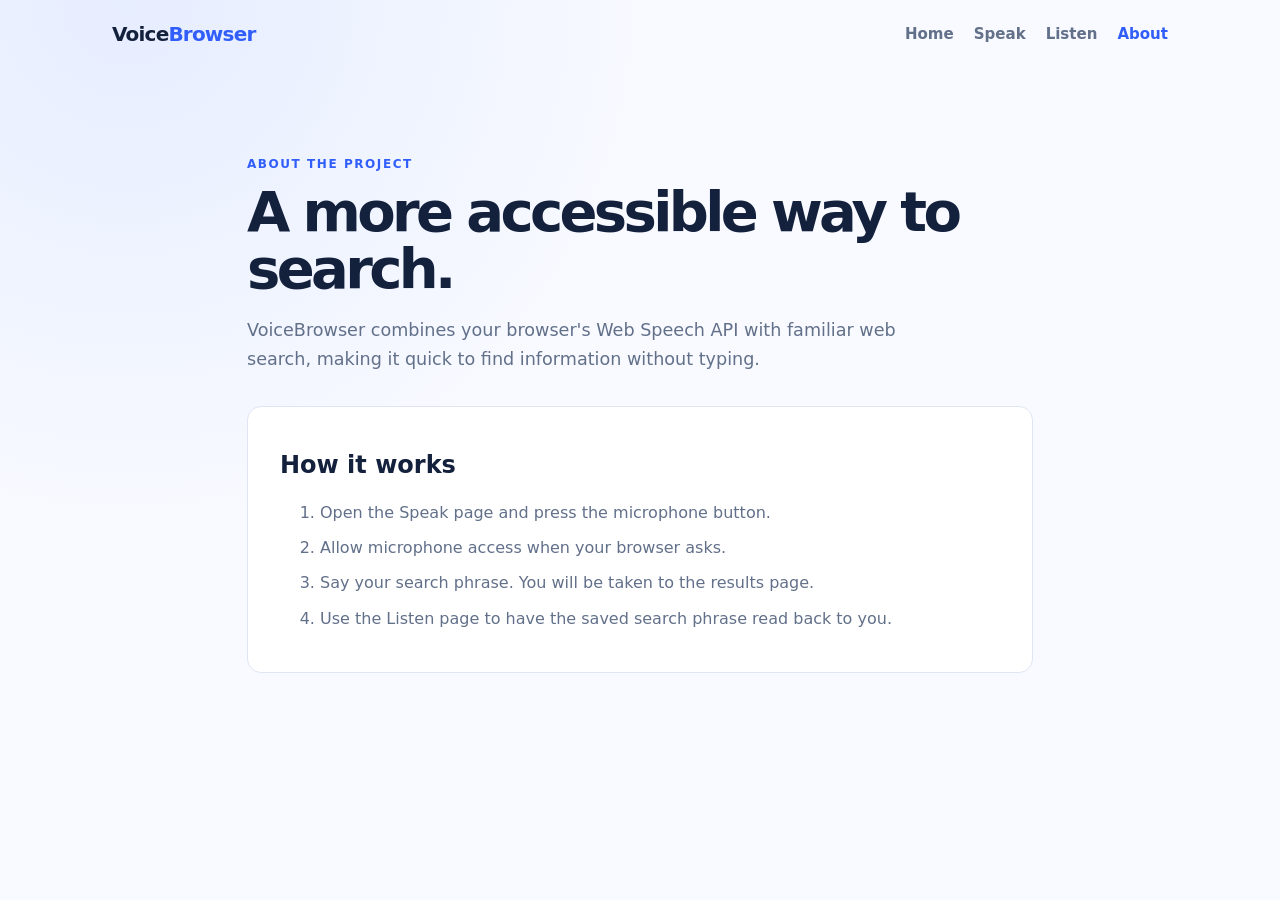
==== about.html @ a7a64753 "Initial voice-enabled smart browser" ====
<!DOCTYPE html>
<html lang="en"><head><meta charset="UTF-8"><meta name="viewport" content="width=device-width, initial-scale=1.0"><title>About | VoiceBrowser</title><link rel="stylesheet" href="assets/css/style.css"></head>
<body><header class="site-header"><a class="brand" href="index.html">Voice<span>Browser</span></a><nav aria-label="Main navigation"><a href="index.html">Home</a><a href="speak.html">Speak</a><a href="listen.html">Listen</a><a class="active" href="about.html">About</a></nav></header>
<main class="page-content"><p class="eyebrow">ABOUT THE PROJECT</p><h1>A more accessible way to search.</h1><p class="lead">VoiceBrowser combines your browser's Web Speech API with familiar web search, making it quick to find information without typing.</p><section class="info-card"><h2>How it works</h2><ol><li>Open the Speak page and press the microphone button.</li><li>Allow microphone access when your browser asks.</li><li>Say your search phrase. You will be taken to the results page.</li><li>Use the Listen page to have the saved search phrase read back to you.</li></ol></section></main><script src="assets/js/main.js"></script></body></html>
---- assets/css/style.css ----
:root { --ink:#14213d; --muted:#62708a; --blue:#315efb; --pale:#edf2ff; --line:#dfe5f2; font-family:Inter, ui-sans-serif, system-ui, -apple-system, BlinkMacSystemFont, "Segoe UI", sans-serif; color:var(--ink); background:#f8faff; }
* { box-sizing:border-box; }
body { min-height:100vh; margin:0; background:radial-gradient(circle at 10% 0, #e6edff, transparent 34rem), #f8faff; }
a { color:inherit; text-decoration:none; }
.site-header { align-items:center; display:flex; justify-content:space-between; margin:auto; max-width:1120px; padding:1.4rem 2rem; }
.brand { font-size:1.25rem; font-weight:800; letter-spacing:-.04em; }.brand span { color:var(--blue); }
nav { display:flex; gap:1.25rem; } nav a { color:var(--muted); font-size:.94rem; font-weight:600; } nav a:hover, nav a.active { color:var(--blue); }
.hero, .page-content { margin:auto; max-width:900px; padding:5.5rem 2rem; }.hero { text-align:center; }.page-content { max-width:850px; }.centered { text-align:center; }
.eyebrow { color:var(--blue); font-size:.75rem; font-weight:800; letter-spacing:.13em; margin:0 0 .75rem; }.hero h1, .page-content h1 { font-size:clamp(2.25rem, 7vw, 4.6rem); letter-spacing:-.065em; line-height:1.02; margin:.25rem 0 1.2rem; }.page-content h1 { font-size:clamp(2rem, 5vw, 3.5rem); }.hero h1 span { color:var(--blue); }
.lead { color:var(--muted); font-size:1.1rem; line-height:1.65; margin:0 auto 2rem; max-width:650px; }.page-content:not(.centered) .lead { margin-left:0; }
.action-grid { display:grid; gap:1rem; grid-template-columns:repeat(2, minmax(0, 1fr)); margin:2.5rem auto 0; max-width:680px; text-align:left; }.action-card { background:#fff; border:1px solid var(--line); border-radius:18px; box-shadow:0 10px 28px #2534590b; display:flex; flex-direction:column; gap:.4rem; padding:1.5rem; transition:.2s ease; }.action-card:hover { border-color:#aebfff; box-shadow:0 14px 32px #315efb1c; transform:translateY(-3px); }.action-card.primary { background:var(--blue); border-color:var(--blue); color:#fff; }.icon { font-size:1.6rem; margin-bottom:.4rem; }.action-card strong { font-size:1.1rem; }.action-card small { color:var(--muted); }.action-card.primary small { color:#dce5ff; }
.button { background:var(--blue); border:1px solid var(--blue); border-radius:9px; color:#fff; cursor:pointer; display:inline-block; font:inherit; font-weight:700; padding:.7rem 1rem; }.button:hover { background:#214ad5; }.button.secondary { background:#fff; color:var(--ink); margin-left:.5rem; }
.search-form { margin:2rem auto; max-width:640px; text-align:left; }.search-form label { display:block; font-weight:700; margin-bottom:.5rem; }.search-form div { display:flex; gap:.6rem; }.search-form input { border:1px solid var(--line); border-radius:9px; font:inherit; min-width:0; padding:.75rem .9rem; flex:1; }.search-form input:focus { border-color:var(--blue); outline:3px solid #315efb22; }
.search-term { color:var(--muted); font-weight:700; }.result-card { background:#fff; border:1px solid var(--line); border-radius:16px; margin:1rem 0 1.5rem; padding:1.7rem; }.result-card h1 { font-size:clamp(1.7rem, 4vw, 2.6rem); }.result-actions { display:flex; gap:.6rem; }
.mic-button { background:var(--blue); border:0; border-radius:50%; box-shadow:0 14px 30px #315efb4d; color:#fff; cursor:pointer; font-size:2.2rem; height:96px; transition:.2s ease; width:96px; }.mic-button:hover, .mic-button.is-listening { transform:scale(1.06); }.mic-button.is-listening { animation:pulse 1.25s infinite; background:#df3c5e; }.mic-button:disabled { cursor:not-allowed; opacity:.55; }.status { color:var(--muted); margin:1.5rem 0 .5rem; }.transcript { font-size:1.1rem; font-weight:700; }.text-link { color:var(--blue); display:inline-block; margin-top:1.5rem; text-decoration:underline; }.info-card { background:#fff; border:1px solid var(--line); border-radius:14px; margin-top:2rem; padding:1.5rem 2rem; }.info-card li { color:var(--muted); line-height:1.7; margin:.5rem 0; }.site-footer { color:var(--muted); font-size:.85rem; padding:2rem; text-align:center; }
@keyframes pulse { 50% { box-shadow:0 0 0 14px #df3c5e22; } }
@media (max-width:620px) { .site-header { align-items:flex-start; flex-direction:column; gap:1rem; padding:1.2rem 1.25rem; } nav { gap:.9rem; }.hero, .page-content { padding:3.5rem 1.25rem; }.action-grid { grid-template-columns:1fr; }.search-form div { flex-direction:column; }.button.secondary { margin-left:.2rem; } }
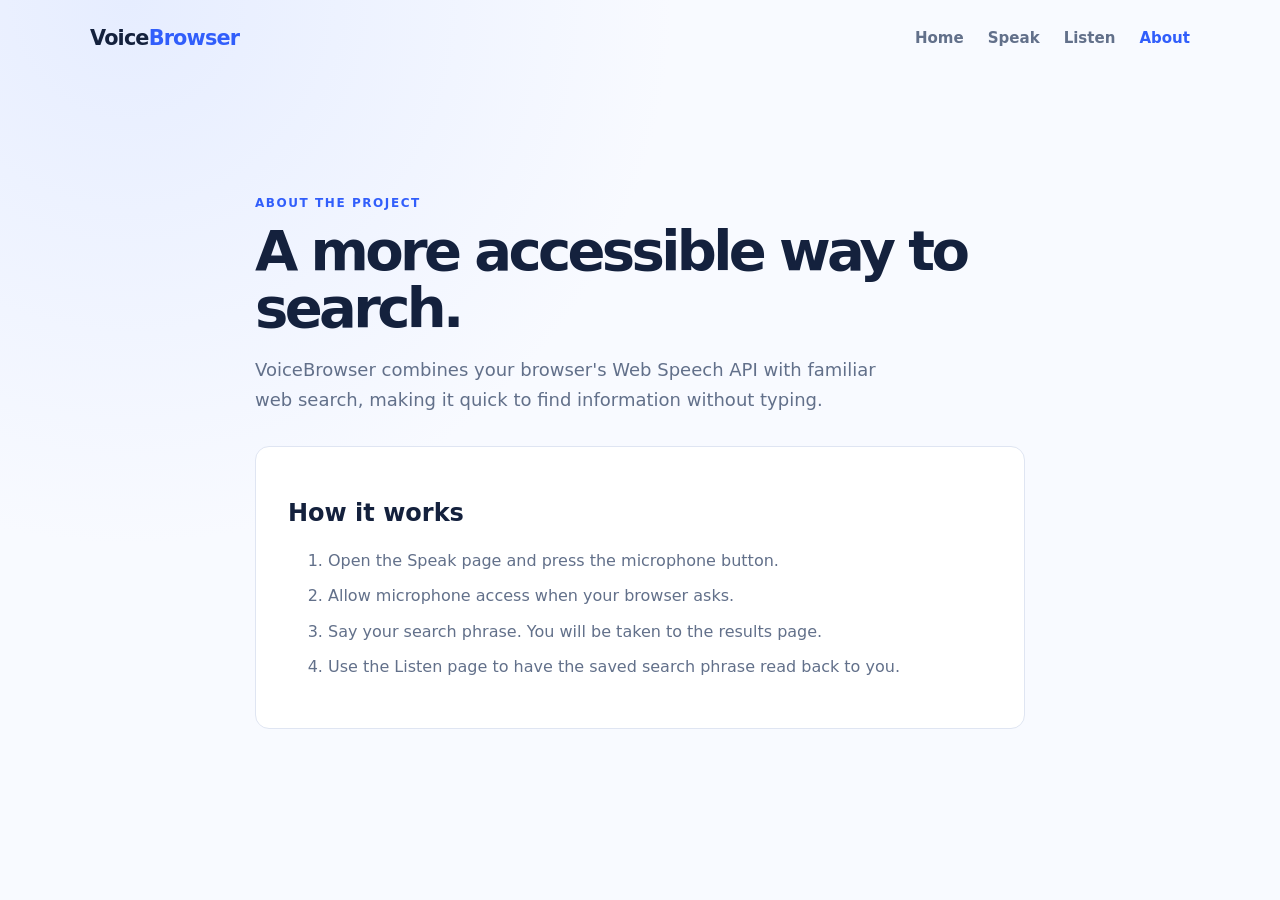
==== commit 1b9cba06: "Add responsive mobile and desktop interface" ====
--- a/about.html
+++ b/about.html
@@ -1,4 +1,4 @@
 <!DOCTYPE html>
 <html lang="en"><head><meta charset="UTF-8"><meta name="viewport" content="width=device-width, initial-scale=1.0"><title>About | VoiceBrowser</title><link rel="stylesheet" href="assets/css/style.css"></head>
-<body><header class="site-header"><a class="brand" href="index.html">Voice<span>Browser</span></a><nav aria-label="Main navigation"><a href="index.html">Home</a><a href="speak.html">Speak</a><a href="listen.html">Listen</a><a class="active" href="about.html">About</a></nav></header>
+<body><header class="site-header"><a class="brand" href="index.html">Voice<span>Browser</span></a><button class="menu-toggle" type="button" aria-controls="primary-navigation" aria-expanded="false"><span class="sr-only">Open menu</span><span></span><span></span><span></span></button><nav id="primary-navigation" class="site-navigation" aria-label="Main navigation"><a href="index.html">Home</a><a href="speak.html">Speak</a><a href="listen.html">Listen</a><a class="active" href="about.html">About</a></nav></header>
 <main class="page-content"><p class="eyebrow">ABOUT THE PROJECT</p><h1>A more accessible way to search.</h1><p class="lead">VoiceBrowser combines your browser's Web Speech API with familiar web search, making it quick to find information without typing.</p><section class="info-card"><h2>How it works</h2><ol><li>Open the Speak page and press the microphone button.</li><li>Allow microphone access when your browser asks.</li><li>Say your search phrase. You will be taken to the results page.</li><li>Use the Listen page to have the saved search phrase read back to you.</li></ol></section></main><script src="assets/js/main.js"></script></body></html>
--- a/assets/css/style.css
+++ b/assets/css/style.css
@@ -1,17 +1,10 @@
-:root { --ink:#14213d; --muted:#62708a; --blue:#315efb; --pale:#edf2ff; --line:#dfe5f2; font-family:Inter, ui-sans-serif, system-ui, -apple-system, BlinkMacSystemFont, "Segoe UI", sans-serif; color:var(--ink); background:#f8faff; }
-* { box-sizing:border-box; }
-body { min-height:100vh; margin:0; background:radial-gradient(circle at 10% 0, #e6edff, transparent 34rem), #f8faff; }
-a { color:inherit; text-decoration:none; }
-.site-header { align-items:center; display:flex; justify-content:space-between; margin:auto; max-width:1120px; padding:1.4rem 2rem; }
-.brand { font-size:1.25rem; font-weight:800; letter-spacing:-.04em; }.brand span { color:var(--blue); }
-nav { display:flex; gap:1.25rem; } nav a { color:var(--muted); font-size:.94rem; font-weight:600; } nav a:hover, nav a.active { color:var(--blue); }
-.hero, .page-content { margin:auto; max-width:900px; padding:5.5rem 2rem; }.hero { text-align:center; }.page-content { max-width:850px; }.centered { text-align:center; }
-.eyebrow { color:var(--blue); font-size:.75rem; font-weight:800; letter-spacing:.13em; margin:0 0 .75rem; }.hero h1, .page-content h1 { font-size:clamp(2.25rem, 7vw, 4.6rem); letter-spacing:-.065em; line-height:1.02; margin:.25rem 0 1.2rem; }.page-content h1 { font-size:clamp(2rem, 5vw, 3.5rem); }.hero h1 span { color:var(--blue); }
-.lead { color:var(--muted); font-size:1.1rem; line-height:1.65; margin:0 auto 2rem; max-width:650px; }.page-content:not(.centered) .lead { margin-left:0; }
-.action-grid { display:grid; gap:1rem; grid-template-columns:repeat(2, minmax(0, 1fr)); margin:2.5rem auto 0; max-width:680px; text-align:left; }.action-card { background:#fff; border:1px solid var(--line); border-radius:18px; box-shadow:0 10px 28px #2534590b; display:flex; flex-direction:column; gap:.4rem; padding:1.5rem; transition:.2s ease; }.action-card:hover { border-color:#aebfff; box-shadow:0 14px 32px #315efb1c; transform:translateY(-3px); }.action-card.primary { background:var(--blue); border-color:var(--blue); color:#fff; }.icon { font-size:1.6rem; margin-bottom:.4rem; }.action-card strong { font-size:1.1rem; }.action-card small { color:var(--muted); }.action-card.primary small { color:#dce5ff; }
-.button { background:var(--blue); border:1px solid var(--blue); border-radius:9px; color:#fff; cursor:pointer; display:inline-block; font:inherit; font-weight:700; padding:.7rem 1rem; }.button:hover { background:#214ad5; }.button.secondary { background:#fff; color:var(--ink); margin-left:.5rem; }
-.search-form { margin:2rem auto; max-width:640px; text-align:left; }.search-form label { display:block; font-weight:700; margin-bottom:.5rem; }.search-form div { display:flex; gap:.6rem; }.search-form input { border:1px solid var(--line); border-radius:9px; font:inherit; min-width:0; padding:.75rem .9rem; flex:1; }.search-form input:focus { border-color:var(--blue); outline:3px solid #315efb22; }
-.search-term { color:var(--muted); font-weight:700; }.result-card { background:#fff; border:1px solid var(--line); border-radius:16px; margin:1rem 0 1.5rem; padding:1.7rem; }.result-card h1 { font-size:clamp(1.7rem, 4vw, 2.6rem); }.result-actions { display:flex; gap:.6rem; }
-.mic-button { background:var(--blue); border:0; border-radius:50%; box-shadow:0 14px 30px #315efb4d; color:#fff; cursor:pointer; font-size:2.2rem; height:96px; transition:.2s ease; width:96px; }.mic-button:hover, .mic-button.is-listening { transform:scale(1.06); }.mic-button.is-listening { animation:pulse 1.25s infinite; background:#df3c5e; }.mic-button:disabled { cursor:not-allowed; opacity:.55; }.status { color:var(--muted); margin:1.5rem 0 .5rem; }.transcript { font-size:1.1rem; font-weight:700; }.text-link { color:var(--blue); display:inline-block; margin-top:1.5rem; text-decoration:underline; }.info-card { background:#fff; border:1px solid var(--line); border-radius:14px; margin-top:2rem; padding:1.5rem 2rem; }.info-card li { color:var(--muted); line-height:1.7; margin:.5rem 0; }.site-footer { color:var(--muted); font-size:.85rem; padding:2rem; text-align:center; }
+:root { --ink:#14213d; --muted:#62708a; --blue:#315efb; --line:#dfe5f2; font-family:Inter,ui-sans-serif,system-ui,-apple-system,BlinkMacSystemFont,"Segoe UI",sans-serif; color:var(--ink); background:#f8faff; }
+* { box-sizing:border-box; } html { min-width:320px; } body { min-height:100vh; margin:0; overflow-x:hidden; background:radial-gradient(circle at 10% 0,#e6edff,transparent 34rem),#f8faff; } a { color:inherit; text-decoration:none; } button,input { font:inherit; }.sr-only { clip:rect(0,0,0,0); clip-path:inset(50%); height:1px; overflow:hidden; position:absolute; white-space:nowrap; width:1px; }
+.site-header { align-items:center; display:flex; justify-content:space-between; margin:auto; max-width:1180px; padding:1.35rem clamp(1.25rem,4vw,2.5rem); position:relative; }.brand { font-size:1.3rem; font-weight:800; letter-spacing:-.04em; position:relative; z-index:3; }.brand span { color:var(--blue); }.site-navigation { align-items:center; display:flex; gap:clamp(.9rem,2vw,1.5rem); }.site-navigation a { color:var(--muted); font-size:.94rem; font-weight:650; padding:.45rem 0; }.site-navigation a:hover,.site-navigation a.active { color:var(--blue); }.menu-toggle { display:none; }
+.hero,.page-content { margin:auto; max-width:900px; padding:clamp(4rem,10vw,7.5rem) clamp(1.25rem,4vw,2.5rem); }.hero { min-height:calc(100vh - 80px); text-align:center; }.page-content { max-width:850px; }.centered { text-align:center; }.eyebrow { color:var(--blue); font-size:.75rem; font-weight:800; letter-spacing:.13em; margin:0 0 .75rem; }.hero h1,.page-content h1 { font-size:clamp(2.3rem,7vw,4.8rem); letter-spacing:-.065em; line-height:1.02; margin:.25rem 0 1.2rem; }.page-content h1 { font-size:clamp(2rem,5vw,3.5rem); }.hero h1 span { color:var(--blue); }.lead { color:var(--muted); font-size:clamp(1rem,2.2vw,1.125rem); line-height:1.65; margin:0 auto 2rem; max-width:650px; }.page-content:not(.centered) .lead { margin-left:0; }
+.action-grid { display:grid; gap:clamp(1rem,2vw,1.25rem); grid-template-columns:repeat(2,minmax(0,1fr)); margin:2.5rem auto 0; max-width:700px; text-align:left; }.action-card { background:#fff; border:1px solid var(--line); border-radius:18px; box-shadow:0 10px 28px #2534590b; display:flex; flex-direction:column; gap:.4rem; min-height:180px; padding:clamp(1.25rem,3vw,1.75rem); transition:.2s ease; }.action-card:hover { border-color:#aebfff; box-shadow:0 14px 32px #315efb1c; transform:translateY(-3px); }.action-card.primary { background:var(--blue); border-color:var(--blue); color:#fff; }.icon { font-size:1.7rem; margin-bottom:.4rem; }.action-card strong { font-size:1.12rem; }.action-card small { color:var(--muted); line-height:1.45; }.action-card.primary small { color:#dce5ff; }
+.button { align-items:center; background:var(--blue); border:1px solid var(--blue); border-radius:10px; color:#fff; cursor:pointer; display:inline-flex; font-weight:700; justify-content:center; min-height:44px; padding:.7rem 1rem; }.button:hover { background:#214ad5; }.button.secondary { background:#fff; color:var(--ink); margin-left:.5rem; }.search-form { margin:2rem auto; max-width:640px; text-align:left; }.search-form label { display:block; font-weight:700; margin-bottom:.5rem; }.search-form div { display:flex; gap:.6rem; }.search-form input { border:1px solid var(--line); border-radius:10px; min-height:44px; min-width:0; padding:.75rem .9rem; flex:1; }.search-form input:focus { border-color:var(--blue); outline:3px solid #315efb22; }
+.search-term { color:var(--muted); font-weight:700; }.result-card { background:#fff; border:1px solid var(--line); border-radius:16px; margin:1rem 0 1.5rem; padding:clamp(1.25rem,4vw,2rem); }.result-card h1 { font-size:clamp(1.7rem,4vw,2.6rem); }.result-actions { display:flex; flex-wrap:wrap; gap:.65rem; }.result-actions .secondary { margin-left:0; }.mic-button { background:var(--blue); border:0; border-radius:50%; box-shadow:0 14px 30px #315efb4d; color:#fff; cursor:pointer; font-size:2.2rem; height:clamp(88px,20vw,112px); transition:.2s ease; width:clamp(88px,20vw,112px); }.mic-button:hover,.mic-button.is-listening { transform:scale(1.06); }.mic-button.is-listening { animation:pulse 1.25s infinite; background:#df3c5e; }.mic-button:disabled { cursor:not-allowed; opacity:.55; }.status { color:var(--muted); margin:1.5rem 0 .5rem; }.transcript { font-size:1.1rem; font-weight:700; }.text-link { color:var(--blue); display:inline-block; margin-top:1.5rem; text-decoration:underline; }.info-card { background:#fff; border:1px solid var(--line); border-radius:14px; margin-top:2rem; padding:clamp(1.25rem,4vw,2rem); }.info-card li { color:var(--muted); line-height:1.7; margin:.5rem 0; }.site-footer { color:var(--muted); font-size:.85rem; padding:2rem; text-align:center; }
 @keyframes pulse { 50% { box-shadow:0 0 0 14px #df3c5e22; } }
-@media (max-width:620px) { .site-header { align-items:flex-start; flex-direction:column; gap:1rem; padding:1.2rem 1.25rem; } nav { gap:.9rem; }.hero, .page-content { padding:3.5rem 1.25rem; }.action-grid { grid-template-columns:1fr; }.search-form div { flex-direction:column; }.button.secondary { margin-left:.2rem; } }
+@media (max-width:700px) { .site-header { min-height:68px; }.menu-toggle { align-items:center; background:#fff; border:1px solid var(--line); border-radius:9px; cursor:pointer; display:flex; flex-direction:column; gap:4px; height:42px; justify-content:center; padding:0; position:relative; width:44px; z-index:3; }.menu-toggle span:not(.sr-only) { background:var(--ink); border-radius:2px; display:block; height:2px; width:18px; }.site-navigation { background:#fff; border-bottom:1px solid var(--line); box-shadow:0 12px 24px #14213d12; display:none; flex-direction:column; left:0; padding:1rem 1.25rem 1.25rem; position:absolute; right:0; top:100%; z-index:2; }.site-navigation.is-open { display:flex; }.site-navigation a { font-size:1rem; padding:.7rem 0; width:100%; }.hero { min-height:auto; }.action-grid { grid-template-columns:1fr; max-width:500px; }.action-card { min-height:145px; }.search-form div { flex-direction:column; }.search-form .button { width:100%; }.button.secondary { margin-left:.25rem; } }
+@media (max-width:420px) { .hero,.page-content { padding-left:1rem; padding-right:1rem; }.site-header { padding-left:1rem; padding-right:1rem; }.result-actions { flex-direction:column; }.result-actions .button { width:100%; }.centered .button:not(.secondary) { width:100%; }.centered .button.secondary { margin:.65rem 0 0; width:100%; } }
